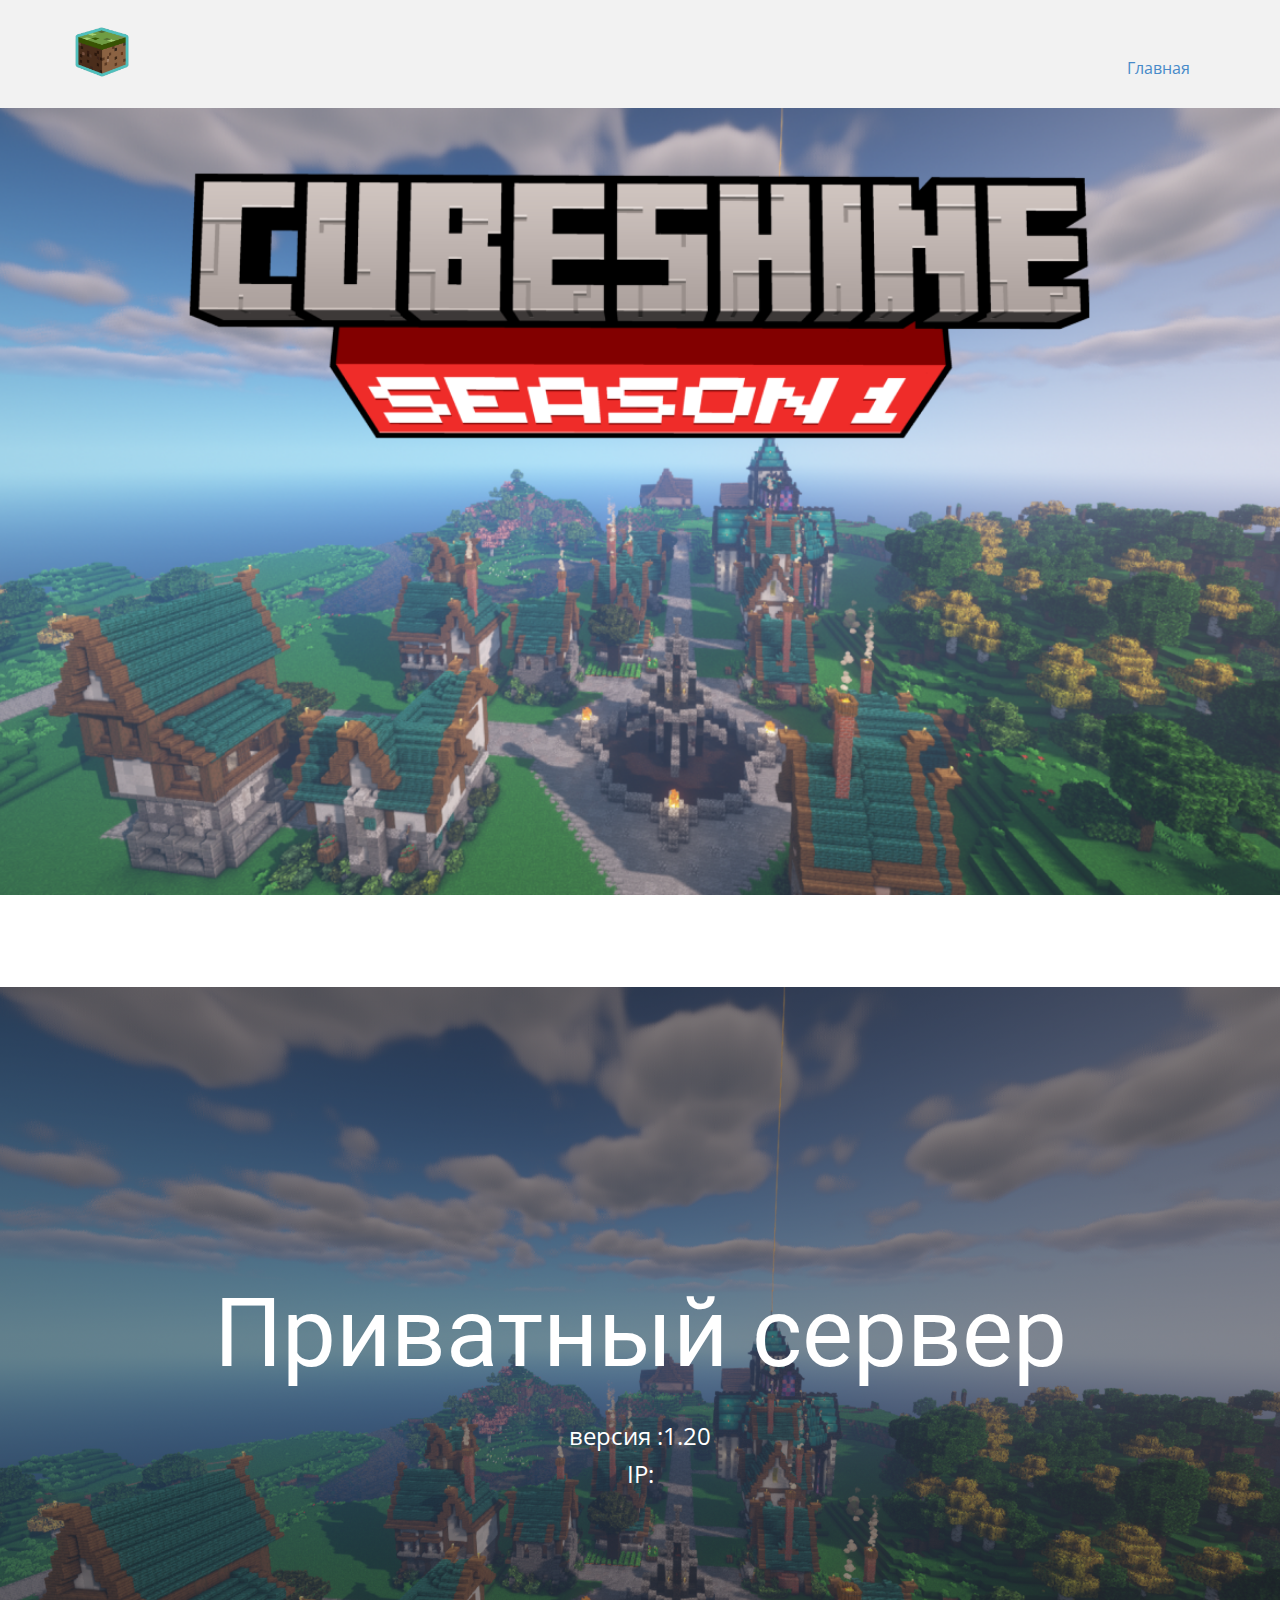
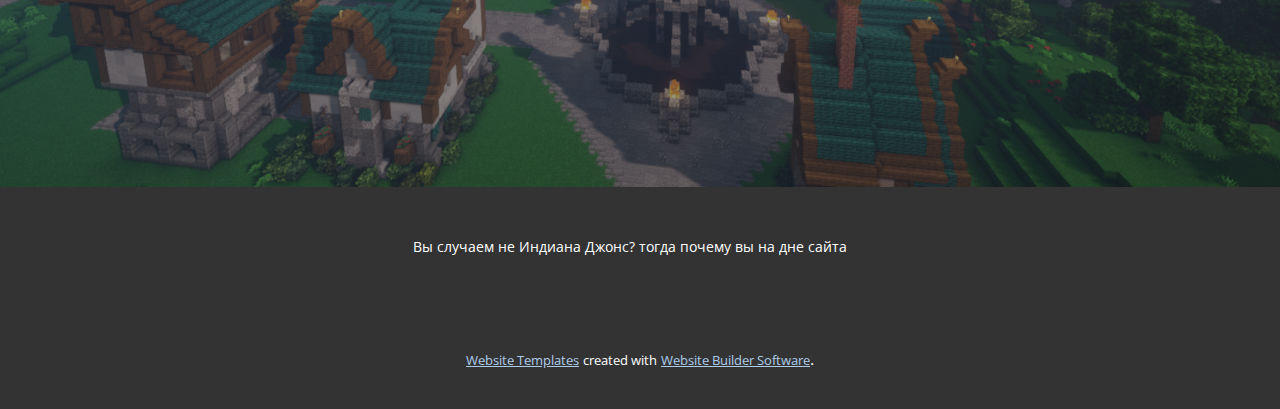
==== testNicePage/Главная.html @ a66cd7be "Add files via upload" ====
<!DOCTYPE html>
<html style="font-size: 16px;" lang="ru"><head>
    <meta name="viewport" content="width=device-width, initial-scale=1.0">
    <meta charset="utf-8">
    <meta name="keywords" content="Приватный сервер">
    <meta name="description" content="">
    <title>Главная</title>
    <link rel="stylesheet" href="nicepage.css" media="screen">
<link rel="stylesheet" href="Главная.css" media="screen">
    <script class="u-script" type="text/javascript" src="jquery.js" defer=""></script>
    <script class="u-script" type="text/javascript" src="nicepage.js" defer=""></script>
    <meta name="generator" content="Nicepage 5.11.4, nicepage.com">
    <link id="u-theme-google-font" rel="stylesheet" href="https://fonts.googleapis.com/css?family=Roboto:100,100i,300,300i,400,400i,500,500i,700,700i,900,900i|Open+Sans:300,300i,400,400i,500,500i,600,600i,700,700i,800,800i">
    
    
    
    
    <script type="application/ld+json">{
		"@context": "http://schema.org",
		"@type": "Organization",
		"name": "",
		"logo": "images/server-icon_ns.png"
}</script>
    <meta name="theme-color" content="#478ac9">
    <meta property="og:title" content="Главная">
    <meta property="og:type" content="website">
  <meta data-intl-tel-input-cdn-path="intlTelInput/"></head>
  <body class="u-body u-xl-mode" data-lang="ru"><header class="u-clearfix u-grey-5 u-header u-sticky u-sticky-61ff u-header" id="sec-d3d9"><div class="u-clearfix u-sheet u-valign-middle u-sheet-1">
        <a href="https://nicepage.com" class="u-image u-logo u-image-1" data-image-width="458" data-image-height="431">
          <img src="images/server-icon_ns.png" class="u-logo-image u-logo-image-1">
        </a>
        <nav class="u-menu u-menu-one-level u-offcanvas u-menu-1">
          <div class="menu-collapse" style="font-size: 1rem; letter-spacing: 0px;">
            <a class="u-button-style u-custom-left-right-menu-spacing u-custom-padding-bottom u-custom-top-bottom-menu-spacing u-nav-link u-text-active-palette-1-base u-text-hover-palette-2-base" href="#">
              <svg class="u-svg-link" viewBox="0 0 24 24"><use xmlns:xlink="http://www.w3.org/1999/xlink" xlink:href="#menu-hamburger"></use></svg>
              <svg class="u-svg-content" version="1.1" id="menu-hamburger" viewBox="0 0 16 16" x="0px" y="0px" xmlns:xlink="http://www.w3.org/1999/xlink" xmlns="http://www.w3.org/2000/svg"><g><rect y="1" width="16" height="2"></rect><rect y="7" width="16" height="2"></rect><rect y="13" width="16" height="2"></rect>
</g></svg>
            </a>
          </div>
          <div class="u-custom-menu u-nav-container">
            <ul class="u-nav u-unstyled u-nav-1"><li class="u-nav-item"><a class="u-button-style u-nav-link u-text-active-palette-1-base u-text-hover-palette-2-base" href="Главная.html" style="padding: 10px 20px;">Главная</a>
</li></ul>
          </div>
          <div class="u-custom-menu u-nav-container-collapse">
            <div class="u-black u-container-style u-inner-container-layout u-opacity u-opacity-95 u-sidenav">
              <div class="u-inner-container-layout u-sidenav-overflow">
                <div class="u-menu-close"></div>
                <ul class="u-align-center u-nav u-popupmenu-items u-unstyled u-nav-2"><li class="u-nav-item"><a class="u-button-style u-nav-link" href="Главная.html">Главная</a>
</li></ul>
              </div>
            </div>
            <div class="u-black u-menu-overlay u-opacity u-opacity-70"></div>
          </div>
        </nav>
      </div></header>
    <section class="u-clearfix u-image u-section-1" id="sec-3da8" data-image-width="1280" data-image-height="720">
      <div class="u-clearfix u-sheet u-valign-top u-sheet-1"></div>
    </section>
    <section class="u-clearfix u-section-2" id="sec-36a6">
      <div class="u-clearfix u-sheet u-sheet-1"></div>
    </section>
    <section class="u-align-center u-clearfix u-image u-shading u-section-3" src="" data-image-width="1920" data-image-height="1080" id="sec-edee">
      <div class="u-clearfix u-sheet u-valign-middle-xl u-sheet-1">
        <h1 class="u-text u-text-default u-title u-text-1">Приватный сервер</h1>
        <p class="u-large-text u-text u-text-variant u-text-2">версия :1.20<br>IP:
        </p>
      </div>
    </section>
    
    
    <footer class="u-align-center u-clearfix u-footer u-grey-80 u-footer" id="sec-329e"><div class="u-clearfix u-sheet u-sheet-1">
        <p class="u-small-text u-text u-text-variant u-text-1">Вы случаем не Индиана Джонс? тогда почему вы на дне сайта</p>
      </div></footer>
    <section class="u-backlink u-clearfix u-grey-80">
      <a class="u-link" href="https://nicepage.com/website-templates" target="_blank">
        <span>Website Templates</span>
      </a>
      <p class="u-text">
        <span>created with</span>
      </p>
      <a class="u-link" href="" target="_blank">
        <span>Website Builder Software</span>
      </a>. 
    </section>
  
</body></html>
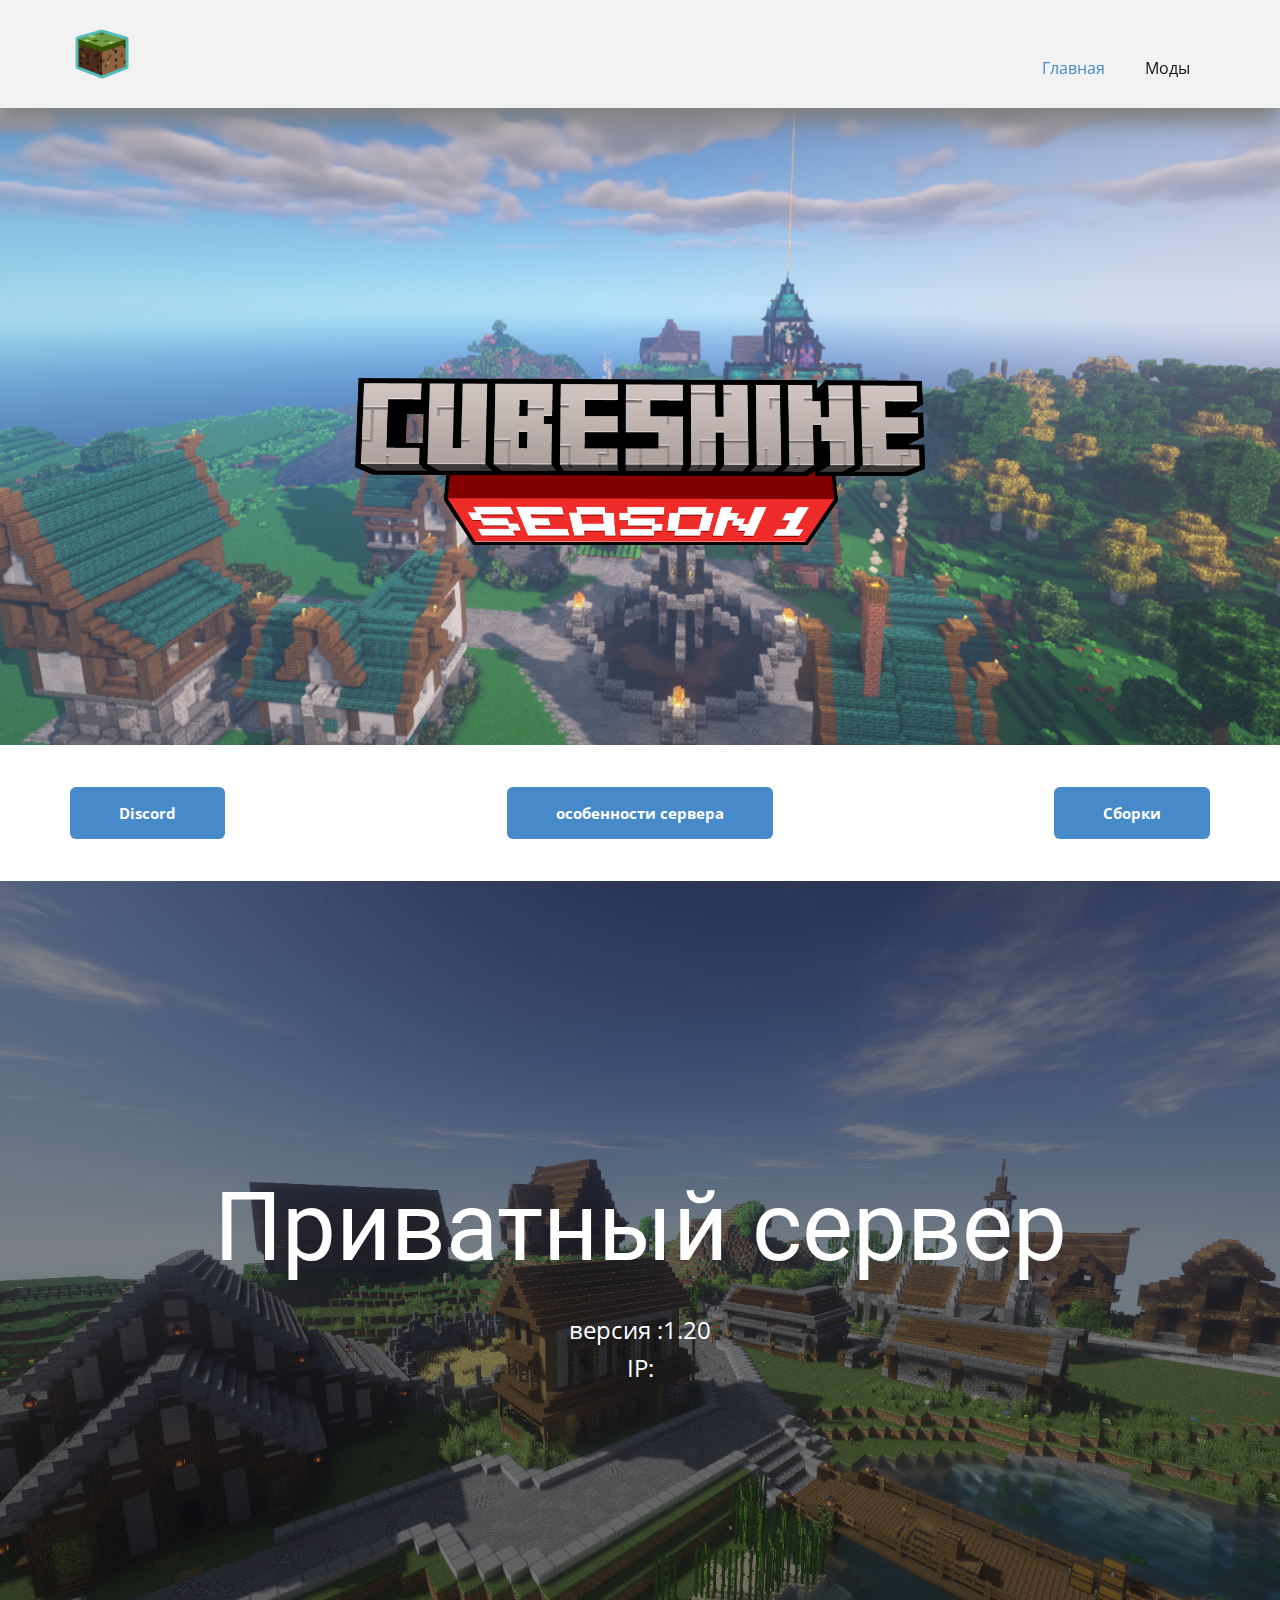
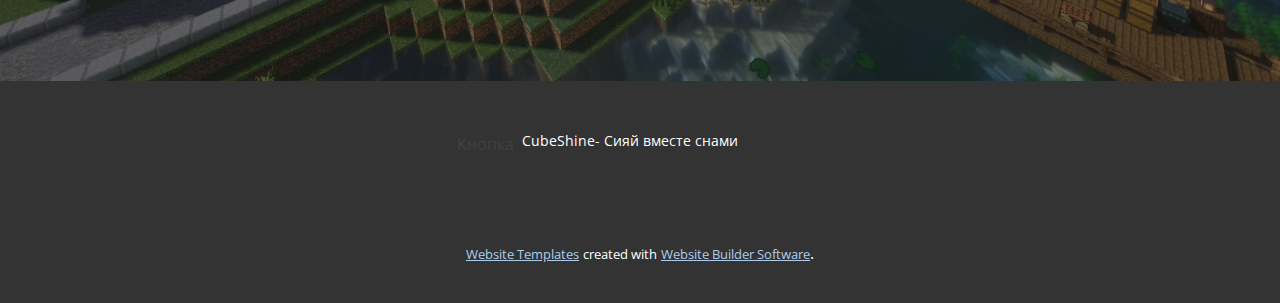
==== commit b70b0aba: "Add files via upload" ====
--- a/testNicePage/Главная.html
+++ b/testNicePage/Главная.html
@@ -25,11 +25,11 @@
     <meta property="og:title" content="Главная">
     <meta property="og:type" content="website">
   <meta data-intl-tel-input-cdn-path="intlTelInput/"></head>
-  <body class="u-body u-xl-mode" data-lang="ru"><header class="u-clearfix u-grey-5 u-header u-sticky u-sticky-61ff u-header" id="sec-d3d9"><div class="u-clearfix u-sheet u-valign-middle u-sheet-1">
-        <a href="https://nicepage.com" class="u-image u-logo u-image-1" data-image-width="458" data-image-height="431">
+  <body class="u-body u-xl-mode" data-lang="ru"><header class="u-box-shadow u-clearfix u-grey-5 u-header u-sticky u-sticky-61ff u-header" id="sec-d3d9"><div class="u-clearfix u-sheet u-sheet-1">
+        <a href="Главная.html" class="u-image u-logo u-image-1" data-image-width="458" data-image-height="431" title="Главная">
           <img src="images/server-icon_ns.png" class="u-logo-image u-logo-image-1">
         </a>
-        <nav class="u-menu u-menu-one-level u-offcanvas u-menu-1">
+        <nav class="u-menu u-menu-one-level u-offcanvas u-menu-1" data-submenu-level="with-reload">
           <div class="menu-collapse" style="font-size: 1rem; letter-spacing: 0px;">
             <a class="u-button-style u-custom-left-right-menu-spacing u-custom-padding-bottom u-custom-top-bottom-menu-spacing u-nav-link u-text-active-palette-1-base u-text-hover-palette-2-base" href="#">
               <svg class="u-svg-link" viewBox="0 0 24 24"><use xmlns:xlink="http://www.w3.org/1999/xlink" xlink:href="#menu-hamburger"></use></svg>
@@ -39,27 +39,36 @@
           </div>
           <div class="u-custom-menu u-nav-container">
             <ul class="u-nav u-unstyled u-nav-1"><li class="u-nav-item"><a class="u-button-style u-nav-link u-text-active-palette-1-base u-text-hover-palette-2-base" href="Главная.html" style="padding: 10px 20px;">Главная</a>
+</li><li class="u-nav-item"><a class="u-button-style u-nav-link u-text-active-palette-1-base u-text-hover-palette-2-base" href="сборки.html" style="padding: 10px 20px;">Моды</a>
 </li></ul>
           </div>
           <div class="u-custom-menu u-nav-container-collapse">
-            <div class="u-black u-container-style u-inner-container-layout u-opacity u-opacity-95 u-sidenav">
+            <div class="u-black u-container-style u-inner-container-layout u-opacity u-opacity-90 u-sidenav">
               <div class="u-inner-container-layout u-sidenav-overflow">
                 <div class="u-menu-close"></div>
-                <ul class="u-align-center u-nav u-popupmenu-items u-unstyled u-nav-2"><li class="u-nav-item"><a class="u-button-style u-nav-link" href="Главная.html">Главная</a>
+                <ul class="u-align-center u-nav u-popupmenu-items u-spacing-0 u-unstyled u-nav-2"><li class="u-nav-item"><a class="u-button-style u-nav-link" href="Главная.html">Главная</a>
+</li><li class="u-nav-item"><a class="u-button-style u-nav-link" href="сборки.html">Моды</a>
 </li></ul>
               </div>
             </div>
-            <div class="u-black u-menu-overlay u-opacity u-opacity-70"></div>
+            <div class="u-black u-menu-overlay u-opacity u-opacity-45"></div>
           </div>
         </nav>
       </div></header>
-    <section class="u-clearfix u-image u-section-1" id="sec-3da8" data-image-width="1280" data-image-height="720">
-      <div class="u-clearfix u-sheet u-valign-top u-sheet-1"></div>
+    <section class="skrollable u-clearfix u-image u-parallax u-section-1" id="sec-3da8" data-image-width="1920" data-image-height="1080">
+      <div class="u-clearfix u-sheet u-valign-middle-lg u-valign-middle-md u-sheet-1">
+        <img class="u-expanded-width-sm u-expanded-width-xs u-image u-image-default u-image-1" src="images/minecraft_title.png" alt="" data-image-width="2047" data-image-height="601">
+      </div>
     </section>
     <section class="u-clearfix u-section-2" id="sec-36a6">
-      <div class="u-clearfix u-sheet u-sheet-1"></div>
+      <div class="u-clearfix u-sheet u-sheet-1">
+        <a href="https://discord.gg/cubeshine" class="u-align-center u-btn u-btn-round u-button-style u-hover-palette-1-light-1 u-palette-1-base u-radius-6 u-btn-1" rel="nofollow">Discord</a>
+        <a href="особенности-.html" class="u-align-center u-btn u-btn-round u-button-style u-hover-palette-1-light-1 u-palette-1-base u-radius-6 u-btn-2">особенности сервера</a>
+        <a href="https://nicepage.com/html-templates" class="u-align-center u-btn u-btn-round u-button-style u-hover-palette-1-light-1 u-palette-1-base u-radius-6 u-btn-3">Сборки<br>
+        </a>
+      </div>
     </section>
-    <section class="u-align-center u-clearfix u-image u-shading u-section-3" src="" data-image-width="1920" data-image-height="1080" id="sec-edee">
+    <section class="skrollable u-align-center u-clearfix u-image u-shading u-section-3" src="" data-image-width="1920" data-image-height="1080" id="sec-edee">
       <div class="u-clearfix u-sheet u-valign-middle-xl u-sheet-1">
         <h1 class="u-text u-text-default u-title u-text-1">Приватный сервер</h1>
         <p class="u-large-text u-text u-text-variant u-text-2">версия :1.20<br>IP:
@@ -69,7 +78,8 @@
     
     
     <footer class="u-align-center u-clearfix u-footer u-grey-80 u-footer" id="sec-329e"><div class="u-clearfix u-sheet u-sheet-1">
-        <p class="u-small-text u-text u-text-variant u-text-1">Вы случаем не Индиана Джонс? тогда почему вы на дне сайта</p>
+        <p class="u-small-text u-text u-text-variant u-text-1">CubeShine- Сияй вместе снами</p>
+        <a href="https://www.youtube.com/watch?v=YMakd7GQeIU" class="u-border-none u-btn u-button-style u-grey-80 u-text-grey-75 u-btn-1">Кнопка</a>
       </div></footer>
     <section class="u-backlink u-clearfix u-grey-80">
       <a class="u-link" href="https://nicepage.com/website-templates" target="_blank">
--- a/testNicePage/nicepage.css
+++ b/testNicePage/nicepage.css
@@ -41475,16 +41475,17 @@
 /*end-variables sitestylecss*/
  .u-header {
   background-image: none;
+  box-shadow: -1px 13px 21px 1px rgba(128,128,128,1);
 }
 
 .u-header .u-sheet-1 {
-  min-height: 80px;
+  min-height: 108px;
 }
 
 .u-header .u-image-1 {
   width: 64px;
   height: 60px;
-  margin: 22px auto 0 0;
+  margin: 24px auto 0 0;
 }
 
 .u-header .u-logo-image-1 {
@@ -41493,12 +41494,12 @@
 }
 
 .u-header .u-menu-1 {
-  margin: -32px 0 22px auto;
+  margin: -34px 0 22px auto;
 }
 
 .u-header .u-nav-1 {
   font-size: 1rem;
-  letter-spacing: 0px;
+  letter-spacing: normal;
 }
 
 .u-header .u-nav-2 {
@@ -41522,48 +41523,44 @@
 }
 
 .u-footer .u-text-1 {
-  margin: 49px 362px 49px 341px;
+  margin: 49px 362px 0 341px;
+}
+
+.u-footer .u-btn-1 {
+  background-image: none;
+  margin: -22px auto 43px 387px;
+  padding: 1px 0 2px;
 }
 @media (max-width: 1199px) {
-  .u-footer .u-sheet-1 {
-    min-height: 99px;
+  .u-footer .u-text-1 {
+    margin-right: 262px;
+    margin-left: 241px;
   }
 
+  .u-footer .u-btn-1 {
+    margin-left: 187px;
+  }
+}
+@media (max-width: 991px) {
   .u-footer .u-text-1 {
-    width: 417px;
-    margin-left: 241px;
-    margin-right: 262px;
-  }
-}
-@media (max-width: 991px) {
-  .u-footer .u-sheet-1 {
-    min-height: 76px;
+    margin-right: 152px;
+    margin-left: 131px;
   }
 
+  .u-footer .u-btn-1 {
+    margin-left: 0;
+  }
+}
+@media (max-width: 767px) {
   .u-footer .u-text-1 {
-    margin-left: 131px;
-    margin-right: 152px;
-  }
-}
-@media (max-width: 767px) {
-  .u-footer .u-sheet-1 {
-    min-height: 57px;
-  }
-
+    margin-right: 62px;
+    margin-left: 41px;
+  }
+}
+@media (max-width: 575px) {
   .u-footer .u-text-1 {
-    margin-left: 41px;
-    margin-right: 62px;
-  }
-}
-@media (max-width: 575px) {
-  .u-footer .u-sheet-1 {
-    min-height: 36px;
-  }
-
-  .u-footer .u-text-1 {
-    width: 340px;
+    margin-right: 0;
     margin-left: 0;
-    margin-right: 0;
   }
 }
 
--- a/testNicePage/Главная.css
+++ b/testNicePage/Главная.css
@@ -1,39 +1,115 @@
  .u-section-1 {
-  background-image: url("images/f62bd99e-c517-7738-a23e-29a9e6612a42.png");
-  background-position: 50% 50%;
+  background-image: url("images/unknown.png");
 }
 
 .u-section-1 .u-sheet-1 {
-  min-height: 787px;
+  min-height: 637px;
+}
+
+.u-section-1 .u-image-1 {
+  width: 570px;
+  height: 167px;
+  margin: 270px auto 60px;
 }
 
 @media (max-width: 1199px) {
+   .u-section-1 {
+    background-position: 50% 50%;
+  }
+
   .u-section-1 .u-sheet-1 {
-    min-height: 551px;
+    min-height: 525px;
+  }
+
+  .u-section-1 .u-image-1 {
+    margin-top: 60px;
   }
 }
 
 @media (max-width: 991px) {
   .u-section-1 .u-sheet-1 {
-    min-height: 624px;
+    min-height: 497px;
   }
 }
 
 @media (max-width: 767px) {
   .u-section-1 .u-sheet-1 {
-    min-height: 517px;
+    min-height: 309px;
+  }
+
+  .u-section-1 .u-image-1 {
+    height: 159px;
+    margin-top: 83px;
+    margin-right: initial;
+    margin-left: initial;
+    width: auto;
   }
 }
 
 @media (max-width: 575px) {
   .u-section-1 .u-sheet-1 {
-    min-height: 398px;
+    min-height: 632px;
+  }
+
+  .u-section-1 .u-image-1 {
+    height: 100px;
+    margin-top: 114px;
+    width: auto;
+    margin-right: initial;
+    margin-left: initial;
   }
 }.u-section-2 .u-sheet-1 {
-  min-height: 92px;
+  min-height: 136px;
+}
+
+.u-section-2 .u-btn-1 {
+  font-weight: 700;
+  font-size: 0.9375rem;
+  margin: 42px auto 0 0;
+  padding: 14px 49px;
+}
+
+.u-section-2 .u-btn-2 {
+  font-weight: 700;
+  font-size: 0.9375rem;
+  margin: -52px auto 0;
+  padding: 14px 49px;
+}
+
+.u-section-2 .u-btn-3 {
+  font-weight: 700;
+  font-size: 0.9375rem;
+  margin: -52px 0 42px auto;
+  padding: 14px 49px;
+}
+
+@media (max-width: 767px) {
+  .u-section-2 .u-sheet-1 {
+    min-height: 273px;
+  }
+
+  .u-section-2 .u-btn-1 {
+    margin-left: auto;
+  }
+
+  .u-section-2 .u-btn-2 {
+    margin-top: 25px;
+  }
+
+  .u-section-2 .u-btn-3 {
+    margin-top: 25px;
+    margin-bottom: 25px;
+    margin-right: auto;
+  }
+}
+
+@media (max-width: 575px) {
+  .u-section-2 .u-btn-3 {
+    margin-top: 20px;
+  }
 } .u-section-3 {
-  background-image: linear-gradient(0deg, rgba(0,0,0,0.4), rgba(0,0,0,0.4)), url("images/unknown.png");
-  background-position: 50% 50%;
+  background-image: linear-gradient(0deg, rgba(0,0,0,0.45), rgba(0,0,0,0.45)), url("images/unknown1.png");
+  background-position: 61.69% 50%;
 }
 
 .u-section-3 .u-sheet-1 {
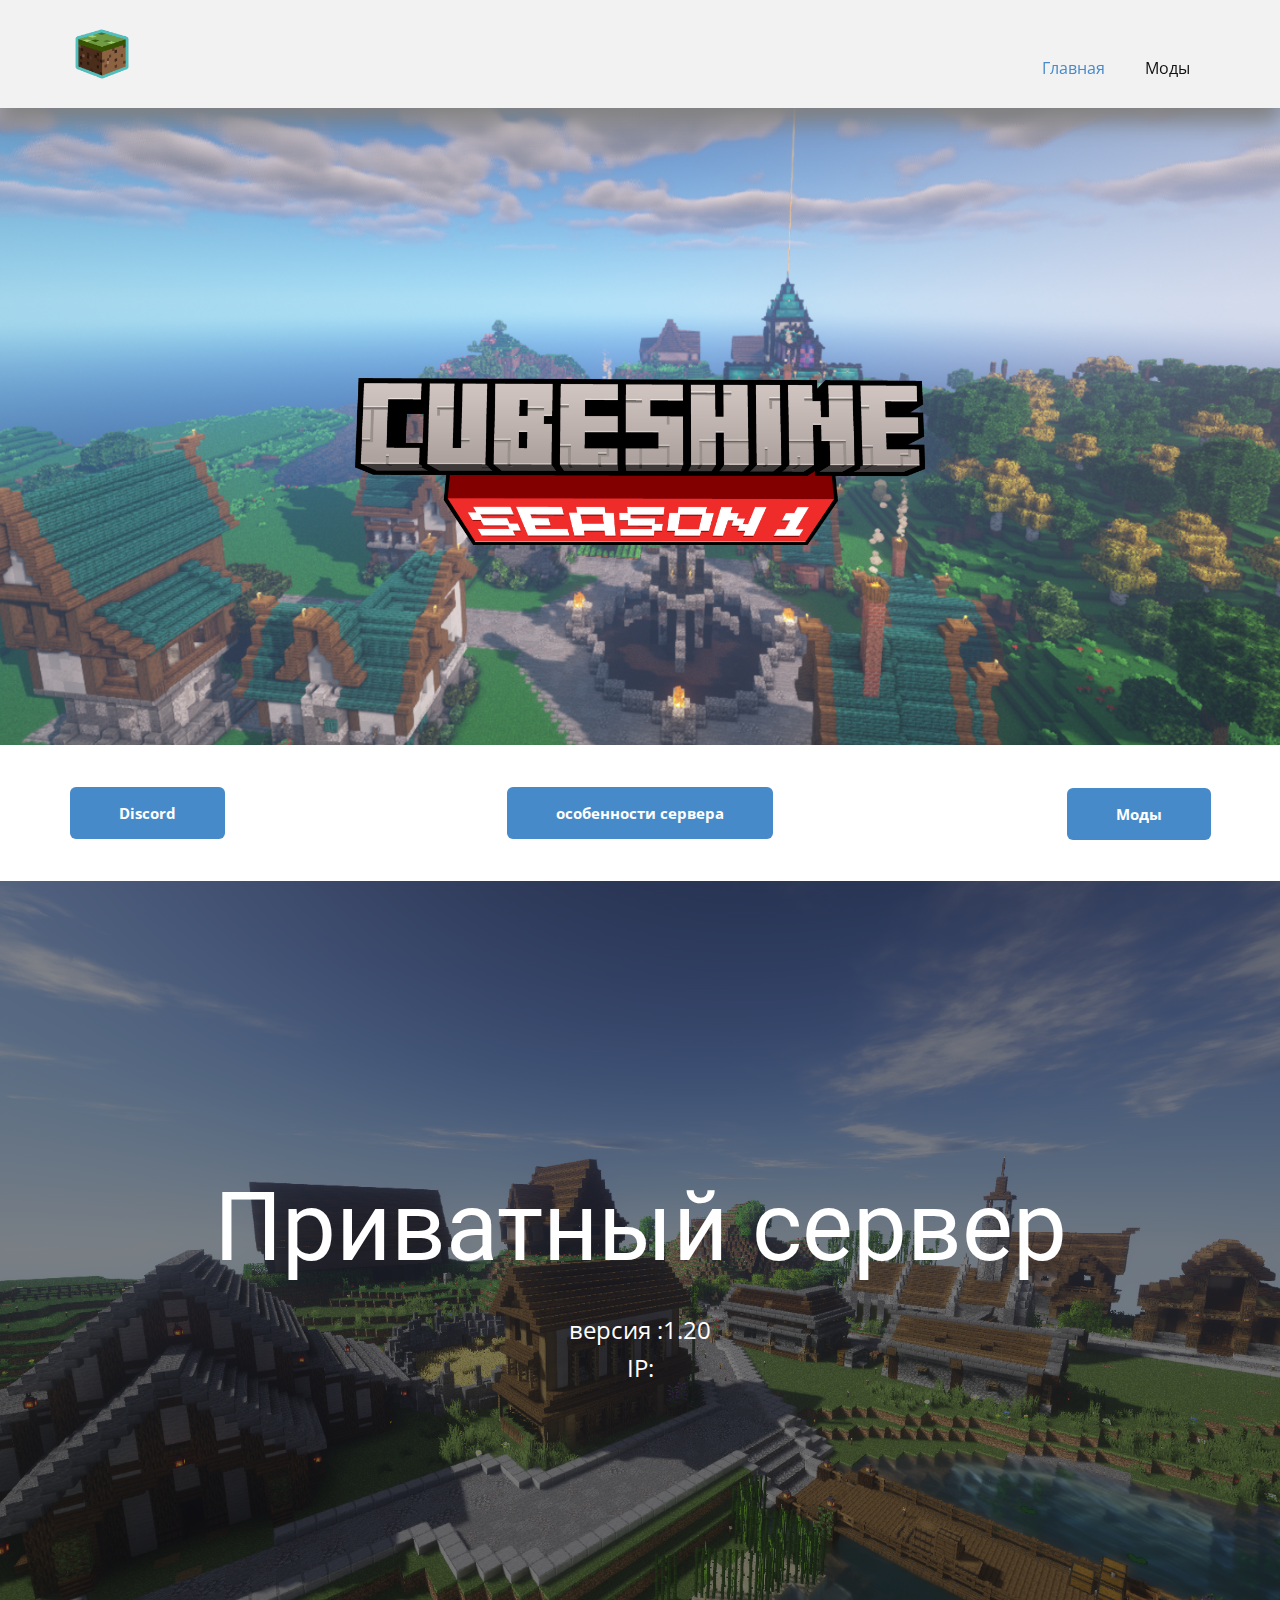
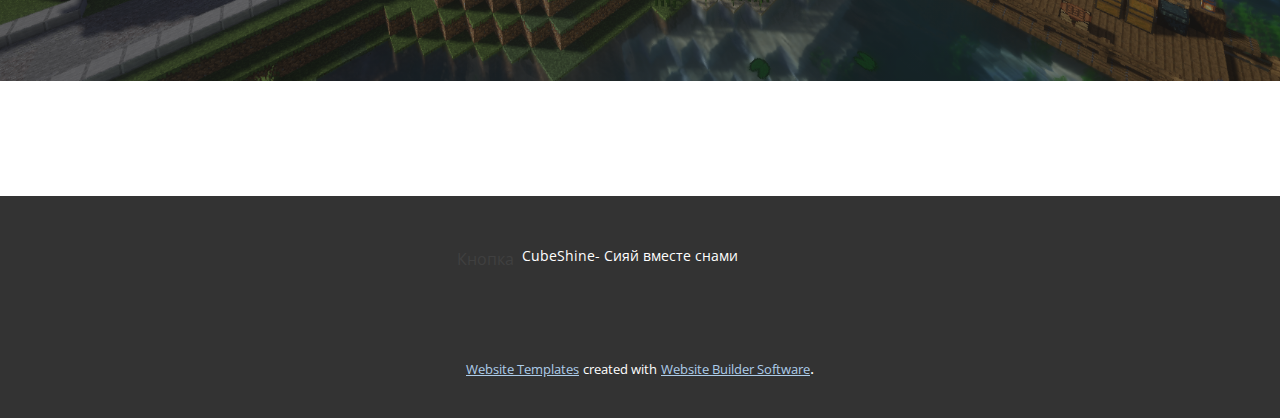
==== commit b70eea6b: "Add files via upload" ====
--- a/testNicePage/Главная.html
+++ b/testNicePage/Главная.html
@@ -11,6 +11,7 @@
     <script class="u-script" type="text/javascript" src="nicepage.js" defer=""></script>
     <meta name="generator" content="Nicepage 5.11.4, nicepage.com">
     <link id="u-theme-google-font" rel="stylesheet" href="https://fonts.googleapis.com/css?family=Roboto:100,100i,300,300i,400,400i,500,500i,700,700i,900,900i|Open+Sans:300,300i,400,400i,500,500i,600,600i,700,700i,800,800i">
+    
     
     
     
@@ -64,7 +65,7 @@
       <div class="u-clearfix u-sheet u-sheet-1">
         <a href="https://discord.gg/cubeshine" class="u-align-center u-btn u-btn-round u-button-style u-hover-palette-1-light-1 u-palette-1-base u-radius-6 u-btn-1" rel="nofollow">Discord</a>
         <a href="особенности-.html" class="u-align-center u-btn u-btn-round u-button-style u-hover-palette-1-light-1 u-palette-1-base u-radius-6 u-btn-2">особенности сервера</a>
-        <a href="https://nicepage.com/html-templates" class="u-align-center u-btn u-btn-round u-button-style u-hover-palette-1-light-1 u-palette-1-base u-radius-6 u-btn-3">Сборки<br>
+        <a href="сборки.html" class="u-align-center u-btn u-btn-round u-button-style u-hover-palette-1-light-1 u-palette-1-base u-radius-6 u-btn-3">Моды<br>
         </a>
       </div>
     </section>
@@ -74,6 +75,9 @@
         <p class="u-large-text u-text u-text-variant u-text-2">версия :1.20<br>IP:
         </p>
       </div>
+    </section>
+    <section class="u-clearfix u-section-4" id="sec-c1b0">
+      <div class="u-clearfix u-sheet u-sheet-1"></div>
     </section>
     
     
--- a/testNicePage/Главная.css
+++ b/testNicePage/Главная.css
@@ -79,8 +79,14 @@
 .u-section-2 .u-btn-3 {
   font-weight: 700;
   font-size: 0.9375rem;
-  margin: -52px 0 42px auto;
+  margin: -51px -1px 41px auto;
   padding: 14px 49px;
+}
+
+@media (max-width: 1199px) {
+  .u-section-2 .u-btn-3 {
+    margin-right: 0;
+  }
 }
 
 @media (max-width: 767px) {
@@ -160,4 +166,24 @@
   .u-section-3 .u-sheet-1 {
     min-height: 239px;
   }
+}.u-section-4 .u-sheet-1 {
+  min-height: 115px;
+}
+
+@media (max-width: 991px) {
+  .u-section-4 .u-sheet-1 {
+    min-height: 400px;
+  }
+}
+
+@media (max-width: 767px) {
+  .u-section-4 .u-sheet-1 {
+    min-height: 350px;
+  }
+}
+
+@media (max-width: 575px) {
+  .u-section-4 .u-sheet-1 {
+    min-height: 220px;
+  }
 }